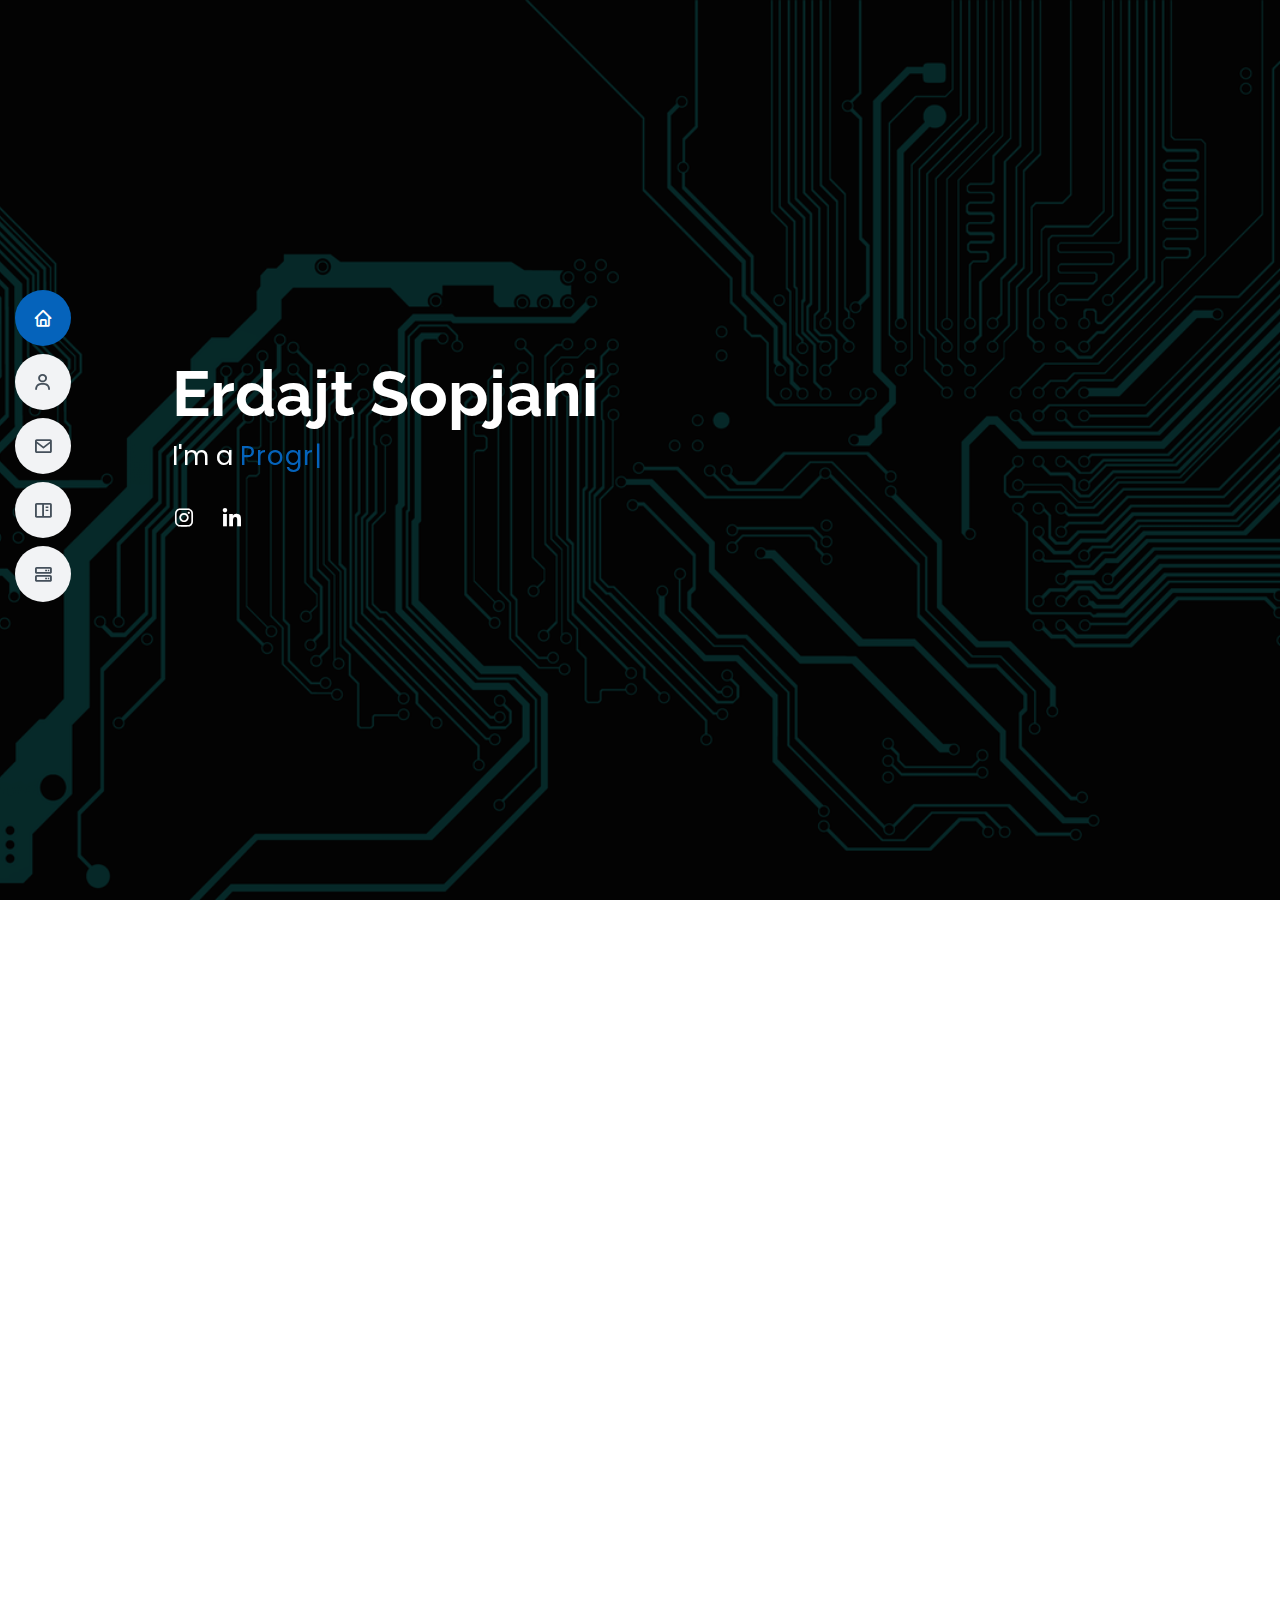
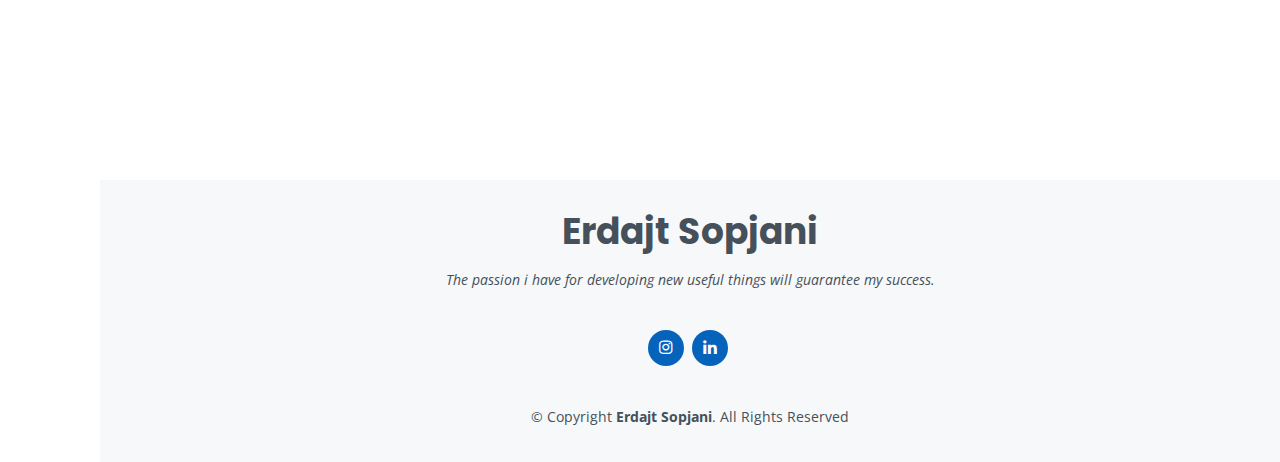
==== index.html @ 5b8a3d0e "Update index.html" ====
<!DOCTYPE html>
<html lang="en">

<head>
    <meta charset="utf-8">
    <meta content="width=device-width, initial-scale=1.0" name="viewport">

    <title>Erdajt's Resume/CV</title>
    <meta content="" name="description">
    <meta content="" name="keywords">


    <link href="assets/img/favicon.png" rel="icon">
    <link href="assets/img/favicon.png" rel="apple-touch-icon">


    <link href="https://fonts.googleapis.com/css?family=Open+Sans:300,300i,400,400i,600,600i,700,700i|Raleway:300,300i,400,400i,500,500i,600,600i,700,700i|Poppins:300,300i,400,400i,500,500i,600,600i,700,700i" rel="stylesheet">


    <link href="assets/vendor/aos/aos.css" rel="stylesheet">
    <link href="assets/vendor/bootstrap/css/bootstrap.min.css" rel="stylesheet">
    <link href="assets/vendor/bootstrap-icons/bootstrap-icons.css" rel="stylesheet">
    <link href="assets/vendor/boxicons/css/boxicons.min.css" rel="stylesheet">
    <link href="assets/vendor/glightbox/css/glightbox.min.css" rel="stylesheet">
    <link href="assets/vendor/swiper/swiper-bundle.min.css" rel="stylesheet">

    <link href="assets/css/style.css" rel="stylesheet">
    <!-- Start of Async Drift Code -->
    <script>
        "use strict";

        ! function() {
            var t = window.driftt = window.drift = window.driftt || [];
            if (!t.init) {
                if (t.invoked) return void(window.console && console.error && console.error("Drift snippet included twice."));
                t.invoked = !0, t.methods = ["identify", "config", "track", "reset", "debug", "show", "ping", "page", "hide", "off", "on"],
                    t.factory = function(e) {
                        return function() {
                            var n = Array.prototype.slice.call(arguments);
                            return n.unshift(e), t.push(n), t;
                        };
                    }, t.methods.forEach(function(e) {
                        t[e] = t.factory(e);
                    }), t.load = function(t) {
                        var e = 3e5,
                            n = Math.ceil(new Date() / e) * e,
                            o = document.createElement("script");
                        o.type = "text/javascript", o.async = !0, o.crossorigin = "anonymous", o.src = "https://js.driftt.com/include/" + n + "/" + t + ".js";
                        var i = document.getElementsByTagName("script")[0];
                        i.parentNode.insertBefore(o, i);
                    };
            }
        }();
        drift.SNIPPET_VERSION = '0.3.1';
        drift.load('uf5i4v932927');
    </script>
    <!-- End of Async Drift Code -->

</head>

<body>

    <i class="bi bi-list mobile-nav-toggle d-lg-none"></i>

    <header id="header" class="d-flex flex-column justify-content-center">

        <nav id="navbar" class="navbar nav-menu">
            <ul>
                <li><a href="#hero" class="nav-link scrollto active"><i class="bx bx-home"></i> <span>Home</span></a></li>
                <li><a href="#about" class="nav-link scrollto"><i class="bx bx-user"></i> <span>About</span></a></li>
                <li><a href="#awards" class="nav-link scrollto"><i class="bx bx-envelope"></i> <span>Awards</span></a></li>
                <li><a href="#portfolio" class="nav-link scrollto"><i class="bx bx-book-content"></i> <span>Portfolio</span></a></li>
                <li><a href="#services" class="nav-link scrollto"><i class="bx bx-server"></i> <span>Services</span></a></li>
            </ul>
        </nav>

    </header>


    <section id="hero" class="d-flex flex-column justify-content-center">
        <div class="container" data-aos="zoom-in" data-aos-delay="100">
            <h1>Erdajt Sopjani</h1>
            <p>I'm a <span class="typed" data-typed-items="Programmer, Developer, Freelancer, Software Engineer"></span></p>
            <div class="social-links">
                <a href="https://www.instagram.com/erdajttsopjani/" class="instagram"><i class="bx bxl-instagram"></i></a>
                <a href="#" class="linkedin"><i class="bx bxl-linkedin"></i></a>
            </div>
        </div>
    </section>

    <main id="main">


        <section id="about" class="about">
            <div class="container" data-aos="fade-up">

                <div class="section-title">
                    <h2>About</h2>
                    <p></p>
                </div>

                <div class="row">
                    <div class="col-lg-4">
                        <img src="assets/img/erdajt.jpg" class="img-fluid" alt="">
                    </div>
                    <div class="col-lg-8 pt-4 pt-lg-0 content">
                        <h3>Software Engineer &amp; Penetration Tester.</h3>
                        <p class="fst-italic">
                            As a 16-year-old software engineer, I am honored to be a part of the ever-evolving tech industry. I have a deep passion for coding, and I am constantly seeking new challenges to push my limits and improve my skills. I believe that my projects have the
                            potential to make a real difference in the world, and I am committed to continuing my growth as a developer.
                        </p>
                        <div class="row">
                            <div class="col-lg-6">
                                <ul>
                                    <li><i class="bi bi-chevron-right"></i> <strong>Birthday:</strong> <span>15 March 2007</span></li>
                                    <li><i class="bi bi-chevron-right"></i> <strong>Website:</strong> <span>erterminal.onrender.com</span></li>
                                    <li><i class="bi bi-chevron-right"></i> <strong>Phone:</strong> <span>+383 44 166 493</span></li>
                                    <li><i class="bi bi-chevron-right"></i> <strong>City:</strong> <span>Fushe Kosove, Kosovo</span></li>
                                </ul>
                            </div>
                            <div class="col-lg-6">
                                <ul>
                                    <li><i class="bi bi-chevron-right"></i> <strong>Age:</strong> <span>16</span></li>
                                    <li><i class="bi bi-chevron-right"></i> <strong>Degree:</strong> <span>Junior</span></li>
                                    <li><i class="bi bi-chevron-right"></i> <strong>Email:</strong> <span>erdajt.sopjani@bgt.school</span></li>
                                    <li><i class="bi bi-chevron-right"></i> <strong>Freelance:</strong> <span>Available</span></li>
                                </ul>
                            </div>
                        </div>
                        <p>
                            But let's be real, I'm also just a teenager who loves spending hours on my computer, tinkering with code, and dreaming up big ideas. I might not have all the answers, but I'm not afraid to take risks and learn from my mistakes. And while my age might
                            raise a few eyebrows, I believe that youth is an advantage in this field - I have the energy, the enthusiasm, and the drive to make a real impact.<br><br> So if you're looking for a young gun to
                            join your team, don't hesitate to give me a shout. I may be young, but I'm ready to take on the world, one line of code at a time.
                        </p>
                    </div>
                </div>

            </div>
        </section>


        <section id="facts" class="facts">
            <div class="container" data-aos="fade-up">

                <div class="section-title">
                    <h2>Facts</h2>
                    <p>Even tho I'm quite young i still had some pretty good experiences, here are some of them: </p>
                </div>

                <div class="row">

                    <div class="col-lg-3 col-md-6">
                        <div class="count-box">
                            <i class="bi bi-emoji-smile"></i>
                            <span data-purecounter-start="0" data-purecounter-end="22" data-purecounter-duration="1" class="purecounter"></span>
                            <p>Happy Clients</p>
                        </div>
                    </div>

                    <div class="col-lg-3 col-md-6 mt-5 mt-md-0">
                        <div class="count-box">
                            <i class="bi bi-journal-richtext"></i>
                            <span data-purecounter-start="0" data-purecounter-end="57" data-purecounter-duration="1" class="purecounter"></span>
                            <p>Projects</p>
                        </div>
                    </div>

                    <div class="col-lg-3 col-md-6 mt-5 mt-lg-0">
                        <div class="count-box">
                            <i class="bi bi-headset"></i>
                            <span data-purecounter-start="0" data-purecounter-end="3" data-purecounter-duration="1" class="purecounter"></span>
                            <p>Years Developing</p>
                        </div>
                    </div>

                    <div class="col-lg-3 col-md-6 mt-5 mt-lg-0">
                        <div class="count-box">
                            <i class="bi bi-award"></i>
                            <span data-purecounter-start="0" data-purecounter-end="3" data-purecounter-duration="1" class="purecounter"></span>
                            <p>Awards Won</p>
                        </div>
                    </div>

                </div>

            </div>
        </section>

        <main id="awards">


            <section id="about" class="about">
                <div class="container" data-aos="fade-up">

                    <div class="section-title">
                        <h2>Awards</h2>
                        <p></p>
                    </div>

                    <div class="row">
                        <div class="col-lg-4">
                            <img src="assets/img/ict.jpg" class="img-fluid" alt="">
                            <img src="assets/img/ictprize.jpg" class="img-fluid" alt="">
                        </div>
                        <div class="col-lg-8 pt-4 pt-lg-0 content">
                            <h3>Awards won by me</h3>
                            <div class="row">
                                <div class="col-lg-6">
                                    <ul>
                                        <li><i class="bi bi-chevron-right"></i> <strong>Award:</strong> <span>ICT Awards Rising Star 16-21 years old</span></li>
                                        <li><i class="bi bi-chevron-right"></i> <strong>Website:</strong> <span>https://ictawards.org</span></li>
                                        <li><i class="bi bi-chevron-right"></i> <strong>Place Won:</strong> <span>We got second place!</span></li>
                                    </ul>
                                </div>
                                <div class="col-lg-6">
                                    <ul>
                                        <li><i class="bi bi-chevron-right"></i> <strong>Date:</strong> <span>27.05.2023</span></li>
                                        <li><i class="bi bi-chevron-right"></i> <strong>Competition:</strong> <span>Students between 16-21 years old</span></li>
                                        <li><i class="bi bi-chevron-right"></i> <strong>Winnings:</strong> <span>Medal and Recognition</span></li>
                                        <li><i class="bi bi-chevron-right"></i> <strong>City:</strong> <span>Tirana, Albania</span></li>
                                    </ul>
                                </div>
                            </div><br><br>
                            <p>
                                <img style="height: 300px; width: 600px;" class="img-fluid" src="assets/img/ictskena.jpg" alt=""><br>I am thrilled to have won second place in the prestigious ICT Albanian Awards for my AI project.<br><br> It is an incredible
                                honor to be recognized among such talented contestants, especially considering that I am the youngest participant.<br> The ICT Albanian Awards are widely renowned in the industry, and this achievement signifies the recognition
                                of my dedication and innovation in the field of artificial intelligence. <br><br>I am grateful for this incredible opportunity and excited to continue pushing boundaries and making a positive impact in the world of technology.<br><br><br>
                            </p><br><br>
                        </div>
                    </div>

                </div>
            </section>

            <main id="awards">


                <section id="about" class="about">
                    <div class="container" data-aos="fade-up">

                        <div class="row">
                            <div class="col-lg-4">
                                <img src="assets/img/awards.jpeg" class="img-fluid" alt="">
                                <img src="assets/img/awards2.jpg" class="img-fluid" alt="">
                            </div>
                            <div class="col-lg-8 pt-4 pt-lg-0 content">
                                <div class="row">
                                    <div class="col-lg-6">
                                        <ul>
                                            <li><i class="bi bi-chevron-right"></i> <strong>Award:</strong> <span>Java e Shkences</span></li>
                                            <li><i class="bi bi-chevron-right"></i> <strong>Website:</strong> <span>http://www.donbosko-kosova.com/</span></li>
                                            <li><i class="bi bi-chevron-right"></i> <strong>Place Won:</strong> <span>We won first place!</span></li>
                                            <li><i class="bi bi-chevron-right"></i> <strong>Article:</strong> <span>This is an article that got written about us and the competition we won: <a href="https://kidsofkosova.net/erdajt-sopjani-me-dy-shoket-e-tij-lum-vokshi-dhe-idriz-mirena-fituan-cmimin-e-pare-ne-garen-java-e-shkences/">kidsofkosova.net/erdajtsopjani</a></span></li>
                                        </ul>
                                    </div>
                                    <div class="col-lg-6">
                                        <ul>
                                            <li><i class="bi bi-chevron-right"></i> <strong>Date:</strong> <span>28.03.2023</span></li>
                                            <li><i class="bi bi-chevron-right"></i> <strong>Competition:</strong> <span>Students between 15-18 years old</span></li>
                                            <li><i class="bi bi-chevron-right"></i> <strong>Winnings:</strong> <span>400$ and a 3 year scholarship for software engineering</span></li>
                                            <li><i class="bi bi-chevron-right"></i> <strong>City:</strong> <span>Fushe Kosove, Kosovo</span></li>
                                        </ul>
                                    </div>
                                </div><br><br>
                                <p>
                                    This award is won by me and two of my friends.<br><br>We got first place on a competition based around Technology and AI.<br><br>It was a challenge and it was really hard if im completely honest. Because we were competing
                                    with a big age gap.<br>But in the end our idea was the best and our implementation was the closest to perfect.<br>What really helped was the skills and confidence of me and my group.<br><br>We were sure and confident
                                    we were going to win.<br>The passion we have for computers and developing new thing will take us far in life.<br>Today we continue to chase our dreams and we continue to compete in every competition we can <br> and
                                    the motivation this competition gave us is limitless.<br><br><br>This is the project that got us the win:
                                </p><br><br>
                                <a href="bgtproject.html" class="portfolio-details-lightbox" data-glightbox="type: external" title="Portfolio Details">
                                    <div class="col-lg-4 col-md-6 portfolio-item filter-card">
                                        <div class="portfolio-wrap">
                                            <img src="assets/img/detection.jpg" class="img-fluid" alt="">
                                            <div class="portfolio-info">
                                                <h4>BGT Project</h4>
                                                <p>App</p>
                                            </div>
                                        </div>
                                    </div>
                                </a>
                            </div>
                        </div>

                    </div>
                </section>

                <section id="skills" class="skills section-bg">
                    <div class="container" data-aos="fade-up">

                        <div class="section-title">
                            <h2>Skills</h2>
                            <p>These are some of the top skills i have acquired over the years of Software Engineering.</p>
                        </div>

                        <div class="row skills-content">

                            <div class="col-lg-6">

                                <div class="progress">
                                    <span class="skill">Python <i class="val">90%</i></span>
                                    <div class="progress-bar-wrap">
                                        <div class="progress-bar" role="progressbar" aria-valuenow="90" aria-valuemin="0" aria-valuemax="100"></div>
                                    </div>
                                </div>

                                <div class="progress">
                                    <span class="skill">Java <i class="val">20%</i></span>
                                    <div class="progress-bar-wrap">
                                        <div class="progress-bar" role="progressbar" aria-valuenow="20" aria-valuemin="0" aria-valuemax="100"></div>
                                    </div>
                                </div>

                                <div class="progress">
                                    <span class="skill">Adobe Premiere Pro <i class="val">75%</i></span>
                                    <div class="progress-bar-wrap">
                                        <div class="progress-bar" role="progressbar" aria-valuenow="85" aria-valuemin="0" aria-valuemax="100"></div>
                                    </div>
                                </div>

                            </div>

                            <div class="col-lg-6">

                                <div class="progress">
                                    <span class="skill">Git <i class="val">40%</i></span>
                                    <div class="progress-bar-wrap">
                                        <div class="progress-bar" role="progressbar" aria-valuenow="40" aria-valuemin="0" aria-valuemax="100"></div>
                                    </div>
                                </div>

                                <div class="progress">
                                    <span class="skill">C# <i class="val">55%</i></span>
                                    <div class="progress-bar-wrap">
                                        <div class="progress-bar" role="progressbar" aria-valuenow="60" aria-valuemin="0" aria-valuemax="100"></div>
                                    </div>
                                </div>

                                <div class="progress">
                                    <span class="skill">Photoshop <i class="val">55%</i></span>
                                    <div class="progress-bar-wrap">
                                        <div class="progress-bar" role="progressbar" aria-valuenow="55" aria-valuemin="0" aria-valuemax="100"></div>
                                    </div>
                                </div>


                                <div class="progress">
                                    <span class="skill">Linux<i class="val">94%</i></span>
                                    <div class="progress-bar-wrap">
                                        <div class="progress-bar" role="progressbar" aria-valuenow="95" aria-valuemin="0" aria-valuemax="100"></div>
                                    </div>
                                </div>

                            </div>

                        </div>

                    </div>
                </section>


                <section id="portfolio" class="portfolio section-bg">
                    <div class="container" data-aos="fade-up">

                        <div class="section-title">
                            <h2>Portfolio</h2>
                            <p>Here are a couple of open-source projects i made as a Junior Developer. <br>You can try out and view the code of all these projects. <br> Keep in mind these are only the most recent ones and i have a lot of other projects (even
                                ones i keep private and work on every day).</p>
                        </div>

                        <div class="row">
                            <div class="col-lg-12 d-flex justify-content-center" data-aos="fade-up" data-aos-delay="100">
                                <ul id="portfolio-flters">
                                    <li data-filter="*" class="filter-active">All</li>
                                    <li data-filter=".filter-app">App</li>
                                    <li data-filter=".filter-card">Card</li>
                                    <li data-filter=".filter-web">Web</li>
                                </ul>
                            </div>
                        </div>

                        <div class="row portfolio-container" data-aos="fade-up" data-aos-delay="200">


                            <a href="erchat.html" class="portfolio-details-lightbox" data-glightbox="type: external" title="Portfolio Details">
                                <div class="col-lg-4 col-md-6 portfolio-item filter-app">
                                    <div class="portfolio-wrap">
                                        <img src="assets/img/erchat1.PNG" class="img-fluid" alt="">
                                        <div class="portfolio-info">
                                            <h4>ErChat</h4>
                                            <p>App</p>
                                        </div>
                                    </div>
                                </div>
                            </a>

                            <a href="erterm.html" class="portfolio-details-lightbox" data-glightbox="type: external" title="Portfolio Details">
                                <div class="col-lg-4 col-md-6 portfolio-item filter-web">
                                    <div class="portfolio-wrap">
                                        <img src="assets/img/erterm.png" class="img-fluid" alt="">
                                        <div class="portfolio-info">
                                            <h4>ErTerminal</h4>
                                            <p>Web App</p>
                                        </div>
                                    </div>
                                </div>
                            </a>

                            <a href="bgtproject.html" class="portfolio-details-lightbox" data-glightbox="type: external" title="Portfolio Details">
                                <div class="col-lg-4 col-md-6 portfolio-item filter-card">
                                    <div class="portfolio-wrap">
                                        <img src="assets/img/detection.jpg" class="img-fluid" alt="">
                                        <div class="portfolio-info">
                                            <h4>BGT Project</h4>
                                            <p>App</p>
                                        </div>
                                    </div>
                                </div>
                            </a>

                            <a href="handdetection.html" class="portfolio-details-lightbox" data-glightbox="type: external" title="Portfolio Details">
                                <div class="col-lg-4 col-md-6 portfolio-item filter-app">
                                    <div class="portfolio-wrap">
                                        <img src="assets/img/handdetection.png" class="img-fluid" alt="">
                                        <div class="portfolio-info">
                                            <h4>Hand Detection</h4>
                                            <p>App</p>
                                        </div>
                                    </div>
                                </div>
                            </a>

                            <a href="cardetection.html" class="portfolio-details-lightbox" data-glightbox="type: external" title="Portfolio Details">
                                <div class="col-lg-4 col-md-6 portfolio-item filter-app">
                                    <div class="portfolio-wrap">
                                        <img src="assets/img/cardetection.png" class="img-fluid" alt="">
                                        <div class="portfolio-info">
                                            <h4>Car Detection</h4>
                                            <p>App</p>
                                        </div>
                                    </div>
                                </div>
                            </a>

                            <a href="spaceshooter.html" class="portfolio-details-lightbox" data-glightbox="type: external" title="Portfolio Details">
                                <div class="col-lg-4 col-md-6 portfolio-item filter-app">
                                    <div class="portfolio-wrap">
                                        <img src="assets/img/spaceshooter1.png" class="img-fluid" alt="">
                                        <div class="portfolio-info">
                                            <h4>SpaceShooter</h4>
                                            <p>Game</p>
                                        </div>
                                    </div>
                                </div>
                            </a>

                            <a href="shootthem.html" class="portfolio-details-lightbox" data-glightbox="type: external" title="Portfolio Details">
                                <div class="col-lg-4 col-md-6 portfolio-item filter-app">
                                    <div class="portfolio-wrap">
                                        <img src="assets/img/shootthem.png" class="img-fluid" alt="">
                                        <div class="portfolio-info">
                                            <h4>ShootThem</h4>
                                            <p>Game</p>
                                        </div>
                                    </div>
                                </div>
                            </a>

                        </div>
                    </div>
                </section>

                <section id="portfolio" class="portfolio section-bg">
                    <div class="container" data-aos="fade-up">

                        <div class="section-title">
                            <h2>Certificates/Appreciation</h2>
                            <p>Here are a couple of Certificates/Appreciation I've gotten as a Junior Developer over the years. Keep in mind that there are only some of many I've gotten and I'll update the list with more as soon as i can.</p>
                        </div>

                        <div class="row portfolio-container" data-aos="fade-up" data-aos-delay="200">


                            <div style="max-width: 300px;" class="col-lg-4 col-md-6 portfolio-item filter-card">
                                <div class="portfolio-wrap">
                                    <img src="assets/img/shkdgj2.jpeg" class="img-fluid" alt="">
                                    <div class="portfolio-info">
                                        <h4>Shkolla Digjitale</h4>
                                        <p>Developer</p>
                                    </div>
                                </div>
                            </div>


                            <div style="max-width: 300px;" class="col-lg-4 col-md-6 portfolio-item filter-card">
                                <div class="portfolio-wrap">
                                    <img src="assets/img/shk.dgj3.jpg" class="img-fluid" alt="">
                                    <div class="portfolio-info">
                                        <h4>Shkolla Digjitale</h4>
                                        <p>Developer</p>
                                    </div>
                                </div>
                            </div>

                            <div style="max-width: 300px;" class="col-lg-4 col-md-6 portfolio-item filter-card">
                                <div class="portfolio-wrap">
                                    <img src="assets/img/shkdgj3.jpeg" class="img-fluid" alt="">
                                    <div class="portfolio-info">
                                        <h4>Shkolla Digjitale</h4>
                                        <p>Developer</p>
                                    </div>
                                </div>
                            </div>

                            <div style="max-width: 300px;" class="col-lg-4 col-md-6 portfolio-item filter-card">
                                <div class="portfolio-wrap">
                                    <img src="assets/img/qrtfk.jpeg" class="img-fluid" alt="">
                                    <div class="portfolio-info">
                                        <h4>Shkolla Digjitale</h4>
                                        <p>Certificate</p>
                                    </div>
                                </div>
                            </div>

                            <div style="max-width: 300px;" class="col-lg-4 col-md-6 portfolio-item filter-card">
                                <div class="portfolio-wrap">
                                    <img src="assets/img/code1.jpeg" class="img-fluid" alt="">
                                    <div class="portfolio-info">
                                        <h4>Shkolla Digjitale</h4>
                                        <p>Developer</p>
                                    </div>
                                </div>
                            </div>

                            <div style="max-width: 300px;" class="col-lg-4 col-md-6 portfolio-item filter-card">
                                <div class="portfolio-wrap">
                                    <img src="assets/img/shk.dgj1.jpg" class="img-fluid" alt="">
                                    <div class="portfolio-info">
                                        <h4>Shkolla Digjitale</h4>
                                        <p>Developer</p>
                                    </div>
                                </div>
                            </div>

                            <div style="max-width: 300px;" class="col-lg-4 col-md-6 portfolio-item filter-card">
                                <div class="portfolio-wrap">
                                    <img src="assets/img/shk.gj2.jpg" class="img-fluid" alt="">
                                    <div class="portfolio-info">
                                        <h4>Shkolla Digjitale</h4>
                                        <p>Developer</p>
                                    </div>
                                </div>
                            </div>


                            <div style="max-width: 300px;" class="col-lg-4 col-md-6 portfolio-item filter-app">
                                <div class="portfolio-wrap">
                                    <img src="assets/img/cambridge4.jpg" class="img-fluid" alt="">
                                    <div class="portfolio-info">
                                        <h4>Cambridge School</h4>
                                        <p>English</p>
                                    </div>
                                </div>
                            </div>

                            <div style="max-width: 300px;" class="col-lg-4 col-md-6 portfolio-item filter-app">
                                <div class="portfolio-wrap">
                                    <img src="assets/img/cambridge1.jpeg" class="img-fluid" alt="">
                                    <div class="portfolio-info">
                                        <h4>Cambridge School</h4>
                                        <p>English</p>
                                    </div>
                                </div>
                            </div>

                            <div style="max-width: 300px;" class="col-lg-4 col-md-6 portfolio-item filter-app">
                                <div class="portfolio-wrap">
                                    <img src="assets/img/cambridge2.jpeg" class="img-fluid" alt="">
                                    <div class="portfolio-info">
                                        <h4>Cambridge School</h4>
                                        <p>English</p>
                                    </div>
                                </div>
                            </div>

                            <div style="max-width: 300px;" class="col-lg-4 col-md-6 portfolio-item filter-web">
                                <div class="portfolio-wrap">
                                    <img src="assets/img/win_shfmud.jpg" class="img-fluid" alt="">
                                    <div class="portfolio-info">
                                        <h4>Won 1st Place</h4>
                                        <p>Award</p>
                                    </div>
                                </div>
                            </div>

                        </div>
                    </div>
                </section>

                <section id="services" class="services">
                    <div class="container" data-aos="fade-up">

                        <div class="section-title">
                            <h2>Services</h2>
                            <p>These are all the services i can offer you as a Junior Developer.</p>
                        </div>

                        <div class="row">

                            <div class="col-lg-4 col-md-6 d-flex align-items-stretch" data-aos="zoom-in" data-aos-delay="100">
                                <div class="icon-box iconbox-blue">
                                    <div class="icon">
                                        <svg width="100" height="100" viewBox="0 0 600 600" xmlns="http://www.w3.org/2000/svg">
                  <path stroke="none" stroke-width="0" fill="#f5f5f5" d="M300,521.0016835830174C376.1290562159157,517.8887921683347,466.0731472004068,529.7835943286574,510.70327084640275,468.03025145048787C554.3714126377745,407.6079735673963,508.03601936045806,328.9844924480964,491.2728898941984,256.3432110539036C474.5976632858925,184.082847569629,479.9380746630129,96.60480741107993,416.23090153303,58.64404602377083C348.86323505073057,18.502131276798302,261.93793281208167,40.57373210992963,193.5410806939664,78.93577620505333C130.42746243093433,114.334589627462,98.30271207620316,179.96522072025542,76.75703585869454,249.04625023123273C51.97151888228291,328.5150500222984,13.704378332031375,421.85034740162234,66.52175969318436,486.19268352777647C119.04800174914682,550.1803526380478,217.28368757567262,524.383925680826,300,521.0016835830174"></path>
                </svg>
                                        <i class="bx bxl-dribbble"></i>
                                    </div>
                                    <h4><a href="">Game Developer</a></h4>
                                    <p>I can offer game development as a service for you.That means i can create games based on ur request and demand.</p>
                                </div>
                            </div>

                            <div class="col-lg-4 col-md-6 d-flex align-items-stretch mt-4 mt-md-0" data-aos="zoom-in" data-aos-delay="200">
                                <div class="icon-box iconbox-orange ">
                                    <div class="icon">
                                        <svg width="100" height="100" viewBox="0 0 600 600" xmlns="http://www.w3.org/2000/svg">
                  <path stroke="none" stroke-width="0" fill="#f5f5f5" d="M300,582.0697525312426C382.5290701553225,586.8405444964366,449.9789794690241,525.3245884688669,502.5850820975895,461.55621195738473C556.606425686781,396.0723002908107,615.8543463187945,314.28637112970534,586.6730223649479,234.56875336149918C558.9533121215079,158.8439757836574,454.9685369536778,164.00468322053177,381.49747125262974,130.76875717737553C312.15926192815925,99.40240125094834,248.97055460311594,18.661163978235184,179.8680185752513,50.54337015887873C110.5421016452524,82.52863877960104,119.82277516462835,180.83849132639028,109.12597500060166,256.43424936330496C100.08760227029461,320.3096726198365,92.17705696193138,384.0621239912766,124.79988738764834,439.7174275375508C164.83382741302287,508.01625554203684,220.96474134820875,577.5009287672846,300,582.0697525312426"></path>
                </svg>
                                        <i class="bx bx-file"></i>
                                    </div>
                                    <h4><a href="">IT support</a></h4>
                                    <p>Since i have really good knowledge of computers and how they work, I think i would be a really good IT support. I am confident I can fix any problem anyone comes up with. Since I am really familiar with linux i can
                                        also help and support any operating system.</p>
                                </div>
                            </div>

                            <div class="col-lg-4 col-md-6 d-flex align-items-stretch mt-4 mt-lg-0" data-aos="zoom-in" data-aos-delay="300">
                                <div class="icon-box iconbox-pink">
                                    <div class="icon">
                                        <svg width="100" height="100" viewBox="0 0 600 600" xmlns="http://www.w3.org/2000/svg">
                  <path stroke="none" stroke-width="0" fill="#f5f5f5" d="M300,541.5067337569781C382.14930387511276,545.0595476570109,479.8736841581634,548.3450877840088,526.4010558755058,480.5488172755941C571.5218469581645,414.80211281144784,517.5187510058486,332.0715597781072,496.52539010469104,255.14436215662573C477.37192572678356,184.95920475031193,473.57363656557914,105.61284051026155,413.0603344069578,65.22779650032875C343.27470386102294,18.654635553484475,251.2091493199835,5.337323636656869,175.0934190732945,40.62881213300186C97.87086631185822,76.43348514350839,51.98124368387456,156.15599469081315,36.44837278890362,239.84606092416172C21.716077023791087,319.22268207091537,43.775223500013084,401.1760424656574,96.891909868211,461.97329694683043C147.22146801428983,519.5804099606455,223.5754009179313,538.201503339737,300,541.5067337569781"></path>
                </svg>
                                        <i class="bx bx-tachometer"></i>
                                    </div>
                                    <h4><a href="">App Developer</a></h4>
                                    <p>I can make high quality apps based on your request and demand.</p>
                                </div>
                            </div>

                            <div class="col-lg-4 col-md-6 d-flex align-items-stretch mt-4" data-aos="zoom-in" data-aos-delay="100">
                                <div class="icon-box iconbox-yellow">
                                    <div class="icon">
                                        <svg width="100" height="100" viewBox="0 0 600 600" xmlns="http://www.w3.org/2000/svg">
                  <path stroke="none" stroke-width="0" fill="#f5f5f5" d="M300,503.46388370962813C374.79870501325706,506.71871716319447,464.8034551963731,527.1746412648533,510.4981551193396,467.86667711651364C555.9287308511215,408.9015244558933,512.6030010748507,327.5744911775523,490.211057578863,256.5855673507754C471.097692560561,195.9906835881958,447.69079081568157,138.11976852964426,395.19560036434837,102.3242989838813C329.3053358748298,57.3949838291264,248.02791733380457,8.279543830951368,175.87071277845988,42.242879143198664C103.41431057327972,76.34704239035025,93.79494320519305,170.9812938413882,81.28167332365135,250.07896920659033C70.17666984294237,320.27484674793965,64.84698225790005,396.69656628748305,111.28512138212992,450.4950937839243C156.20124167950087,502.5303643271138,231.32542653798444,500.4755392045468,300,503.46388370962813"></path>
                </svg>
                                        <i class="bx bx-layer"></i>
                                    </div>
                                    <h4><a href="">App Manager</a></h4>
                                    <p>I can manage and maintain your apps on a high level. This includes updating and bug fixing</p>
                                </div>
                            </div>

                            <div class="col-lg-4 col-md-6 d-flex align-items-stretch mt-4" data-aos="zoom-in" data-aos-delay="200">
                                <div class="icon-box iconbox-red">
                                    <div class="icon">
                                        <svg width="100" height="100" viewBox="0 0 600 600" xmlns="http://www.w3.org/2000/svg">
                  <path stroke="none" stroke-width="0" fill="#f5f5f5" d="M300,532.3542879108572C369.38199826031484,532.3153073249985,429.10787420159085,491.63046689027357,474.5244479745417,439.17860296908856C522.8885846962883,383.3225815378663,569.1668002868075,314.3205725914397,550.7432151929288,242.7694973846089C532.6665558377875,172.5657663291529,456.2379748765914,142.6223662098291,390.3689995646985,112.34683881706744C326.66090330228417,83.06452184765237,258.84405631176094,53.51806209861945,193.32584062364296,78.48882559362697C121.61183558270385,105.82097193414197,62.805066853699245,167.19869350419734,48.57481801355237,242.6138429142374C34.843463184063346,315.3850353017275,76.69343916112496,383.4422959591041,125.22947124332185,439.3748458443577C170.7312796277747,491.8107796887764,230.57421082200815,532.3932930995766,300,532.3542879108572"></path>
                </svg>
                                        <i class="bx bx-slideshow"></i>
                                    </div>
                                    <h4><a href="">Video Editor</a></h4>
                                    <p>I have a lot of experience in the field and can edit high level videos for you.</p>
                                </div>
                            </div>

                            <div class="col-lg-4 col-md-6 d-flex align-items-stretch mt-4" data-aos="zoom-in" data-aos-delay="300">
                                <div class="icon-box iconbox-teal">
                                    <div class="icon">
                                        <svg width="100" height="100" viewBox="0 0 600 600" xmlns="http://www.w3.org/2000/svg">
                  <path stroke="none" stroke-width="0" fill="#f5f5f5" d="M300,566.797414625762C385.7384707136149,576.1784315230908,478.7894351017131,552.8928747891023,531.9192734346935,484.94944893311C584.6109503024035,417.5663521118492,582.489472248146,322.67544863468447,553.9536738515405,242.03673114598146C529.1557734026468,171.96086150256528,465.24506316201064,127.66468636344209,395.9583748389544,100.7403814666027C334.2173773831606,76.7482773500951,269.4350130405921,84.62216499799875,207.1952322260088,107.2889140133804C132.92018162631612,134.33871894543012,41.79353780512637,160.00259165414826,22.644507872594943,236.69541883565114C3.319112789854554,314.0945973066697,72.72355303640163,379.243833228382,124.04198916343866,440.3218312028393C172.9286146004772,498.5055451809895,224.45579914871206,558.5317968840102,300,566.797414625762"></path>
                </svg>
                                        <i class="bx bx-arch"></i>
                                    </div>
                                    <h4><a href="">Designer</a></h4>
                                    <p>I can make any design idea you want me to on a high level.</p>
                                </div>
                            </div>

                        </div>

                    </div>
                </section>




                <section id="contact" class="contact">
                    <div class="container" data-aos="fade-up">

                        <div class="section-title">
                            <h2>Contact</h2>
                        </div>

                        <div class="row mt-1">

                            <div class="col-lg-4">
                                <div class="info">
                                    <div class="address">
                                        <i class="bi bi-geo-alt"></i>
                                        <h4>Location:</h4>
                                        <p>
                                            Dardania (Street) Fushë Kosovë, <br> Cords: 42.64114242203981, 21.101548208530232
                                        </p>
                                    </div>

                                    <div class="email">
                                        <i class="bi bi-envelope"></i>
                                        <h4>Email:</h4>
                                        <p>erdajt.sopjani@bgt.school</p>
                                    </div>

                                    <div class="phone">
                                        <i class="bi bi-phone"></i>
                                        <h4>Call:</h4>
                                        <p>+383 44 166 493</p>
                                    </div>

                                </div>

                            </div>

                            <div class="col-lg-8 mt-5 mt-lg-0">

                                <form action="https://formsubmit.co/erdajtsopjani5@gmail.com" method="post" role="form">
                                    <div class="row">
                                        <div class="col-md-6 form-group">
                                            <input type="text" name="name" class="form-control" id="name" placeholder="Your Name" required>
                                        </div>
                                        <div class="col-md-6 form-group mt-3 mt-md-0">
                                            <input type="email" class="form-control" name="email" id="email" placeholder="Your Email" required>
                                        </div>
                                    </div>
                                    <div class="form-group mt-3">
                                        <input type="text" class="form-control" name="subject" id="subject" placeholder="Subject" required>
                                    </div>
                                    <div class="form-group mt-3">
                                        <textarea class="form-control" name="message" rows="5" placeholder="Message" required></textarea>
                                    </div>
                                    <!--<div class="my-3">
                                <div class="loading">Loading</div>
                                <div class="error-message"></div>
                                <div class="sent-message">Your message has been sent. Thank you!</div>
                            </div>-->
                                    <div class="text-center"><button style="background-color: #082a90; border: none; color: white; padding: 15px 32px; text-align: center; text-decoration: none; display: inline-block;  font-size: 16px;" type="submit">Send Message</button></div>
                                </form>

                            </div>

                        </div>

                    </div>
                </section>

            </main>

            <footer id="footer">
                <div class="container">
                    <h3>Erdajt Sopjani</h3>
                    <p>The passion i have for developing new useful things will guarantee my success.</p>
                    <div class="social-links">
                        <a href="#" class="instagram"><i class="bx bxl-instagram"></i></a>
                        <a href="#" class="linkedin"><i class="bx bxl-linkedin"></i></a>
                    </div>
                    <div class="copyright">
                        &copy; Copyright <strong><span>Erdajt Sopjani</span></strong>. All Rights Reserved
                    </div>

                </div>
            </footer>

            <div id="preloader"></div>
            <a href="#" class="back-to-top d-flex align-items-center justify-content-center"><i class="bi bi-arrow-up-short"></i></a>

            <!-- Vendor JS Files -->
            <script src="assets/vendor/purecounter/purecounter_vanilla.js"></script>
            <script src="assets/vendor/aos/aos.js"></script>
            <script src="assets/vendor/bootstrap/js/bootstrap.bundle.min.js"></script>
            <script src="assets/vendor/glightbox/js/glightbox.min.js"></script>
            <script src="assets/vendor/isotope-layout/isotope.pkgd.min.js"></script>
            <script src="assets/vendor/swiper/swiper-bundle.min.js"></script>
            <script src="assets/vendor/typed.js/typed.min.js"></script>
            <script src="assets/vendor/waypoints/noframework.waypoints.js"></script>
            <script src="assets/vendor/php-email-form/validate.js"></script>

            <!-- Template Main JS File -->
            <script src="assets/js/main.js"></script>

</body>

</html>
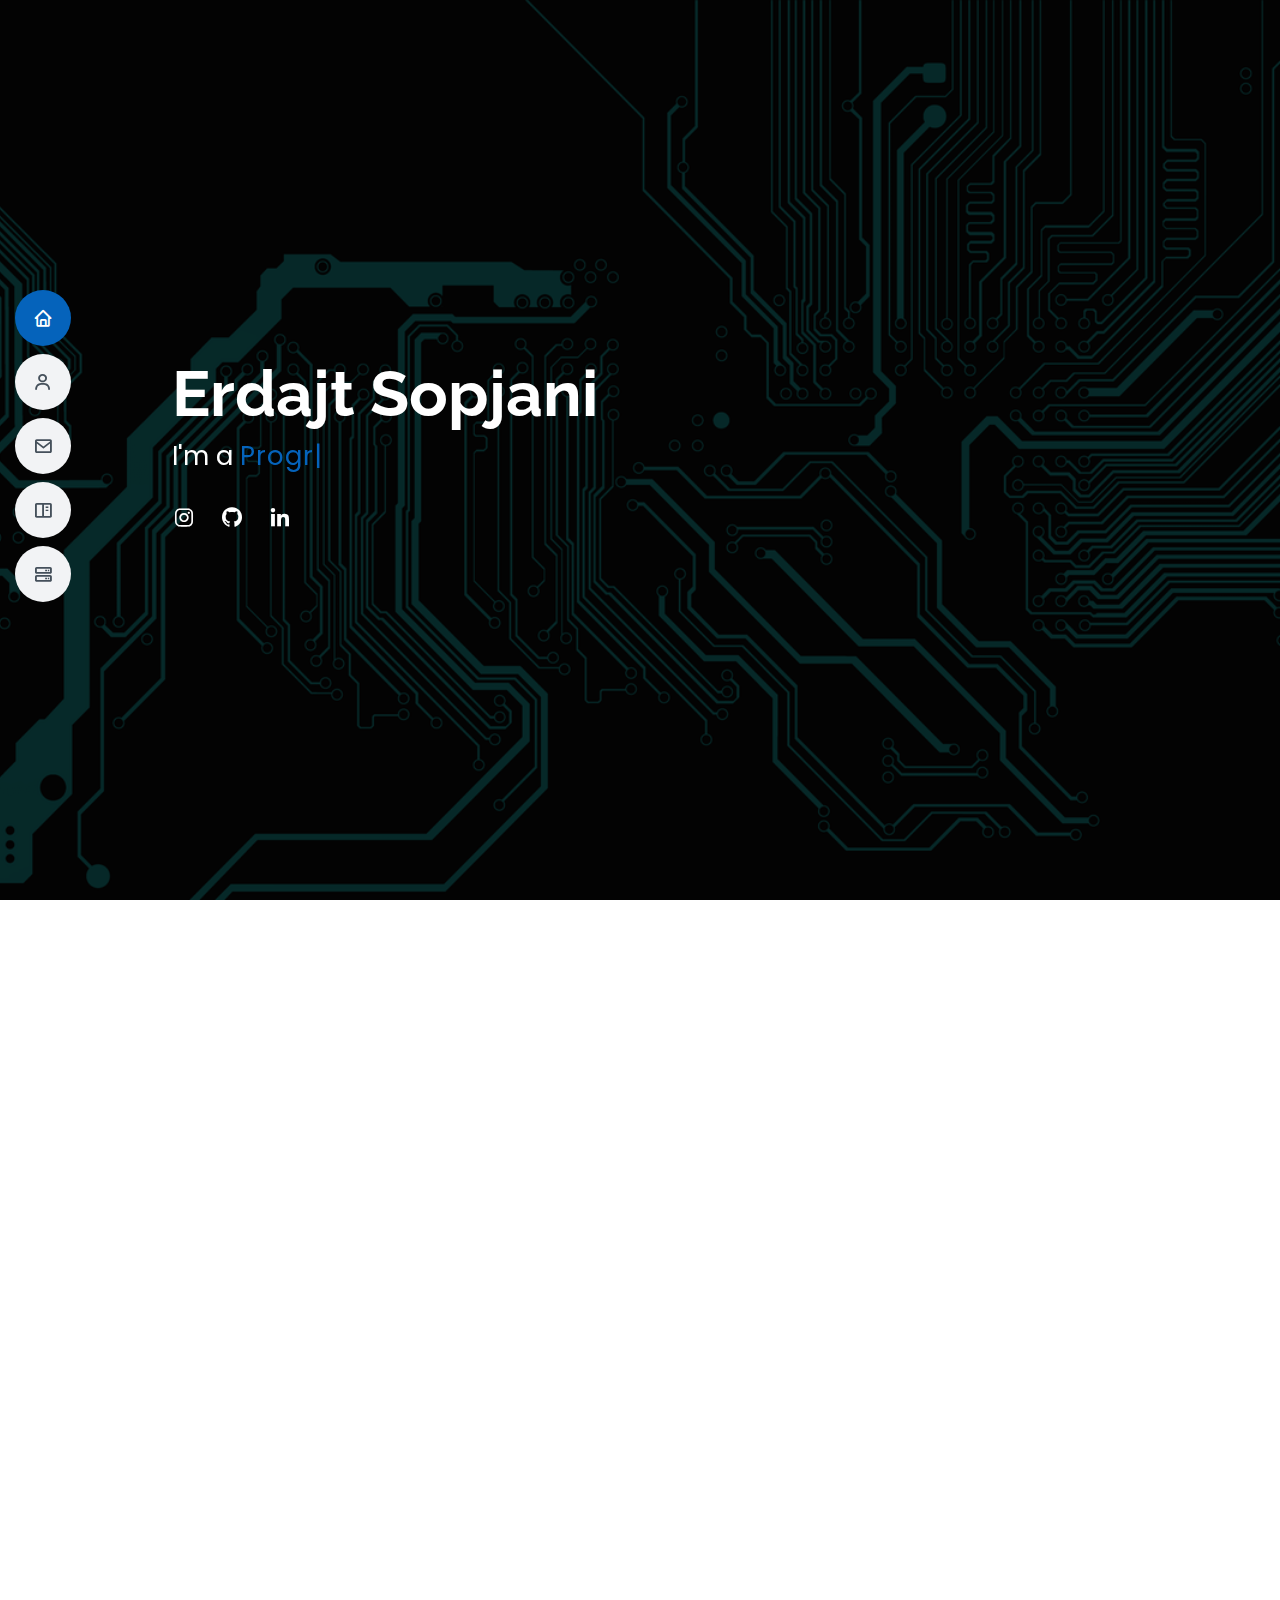
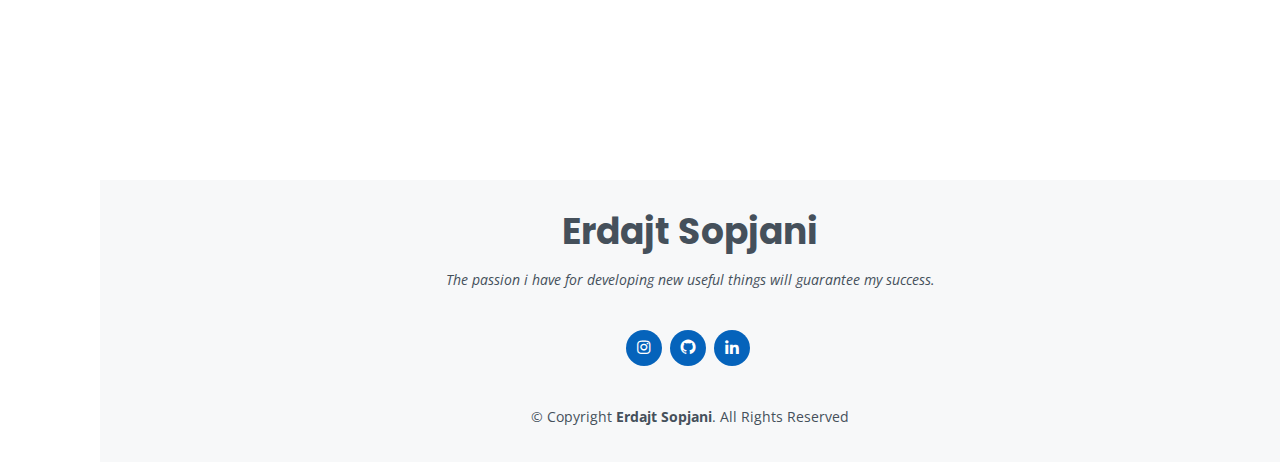
==== commit 06d2c533: "Update index.html" ====
--- a/index.html
+++ b/index.html
@@ -83,7 +83,8 @@
             <p>I'm a <span class="typed" data-typed-items="Programmer, Developer, Freelancer, Software Engineer"></span></p>
             <div class="social-links">
                 <a href="https://www.instagram.com/erdajttsopjani/" class="instagram"><i class="bx bxl-instagram"></i></a>
-                <a href="#" class="linkedin"><i class="bx bxl-linkedin"></i></a>
+                <a href="https://github.com/ErdajtSopjani" class="instagram"><i class="bx bxl-github"></i></a>
+                <a href="https://www.linkedin.com/in/erdajt-sopjani-8138ba280/" class="linkedin"><i class="bx bxl-linkedin"></i></a>
             </div>
         </div>
     </section>
@@ -330,9 +331,9 @@
                                 </div>
 
                                 <div class="progress">
-                                    <span class="skill">C# <i class="val">55%</i></span>
+                                    <span class="skill">C# <i class="val">25%</i></span>
                                     <div class="progress-bar-wrap">
-                                        <div class="progress-bar" role="progressbar" aria-valuenow="60" aria-valuemin="0" aria-valuemax="100"></div>
+                                        <div class="progress-bar" role="progressbar" aria-valuenow="20" aria-valuemin="0" aria-valuemax="100"></div>
                                     </div>
                                 </div>
 
@@ -769,7 +770,8 @@
                     <p>The passion i have for developing new useful things will guarantee my success.</p>
                     <div class="social-links">
                         <a href="#" class="instagram"><i class="bx bxl-instagram"></i></a>
-                        <a href="#" class="linkedin"><i class="bx bxl-linkedin"></i></a>
+                        <a href="https://github.com/ErdajtSopjani" class="instagram"><i class="bx bxl-github"></i></a>
+                        <a href="https://www.linkedin.com/in/erdajt-sopjani-8138ba280/" class="linkedin"><i class="bx bxl-linkedin"></i></a>
                     </div>
                     <div class="copyright">
                         &copy; Copyright <strong><span>Erdajt Sopjani</span></strong>. All Rights Reserved
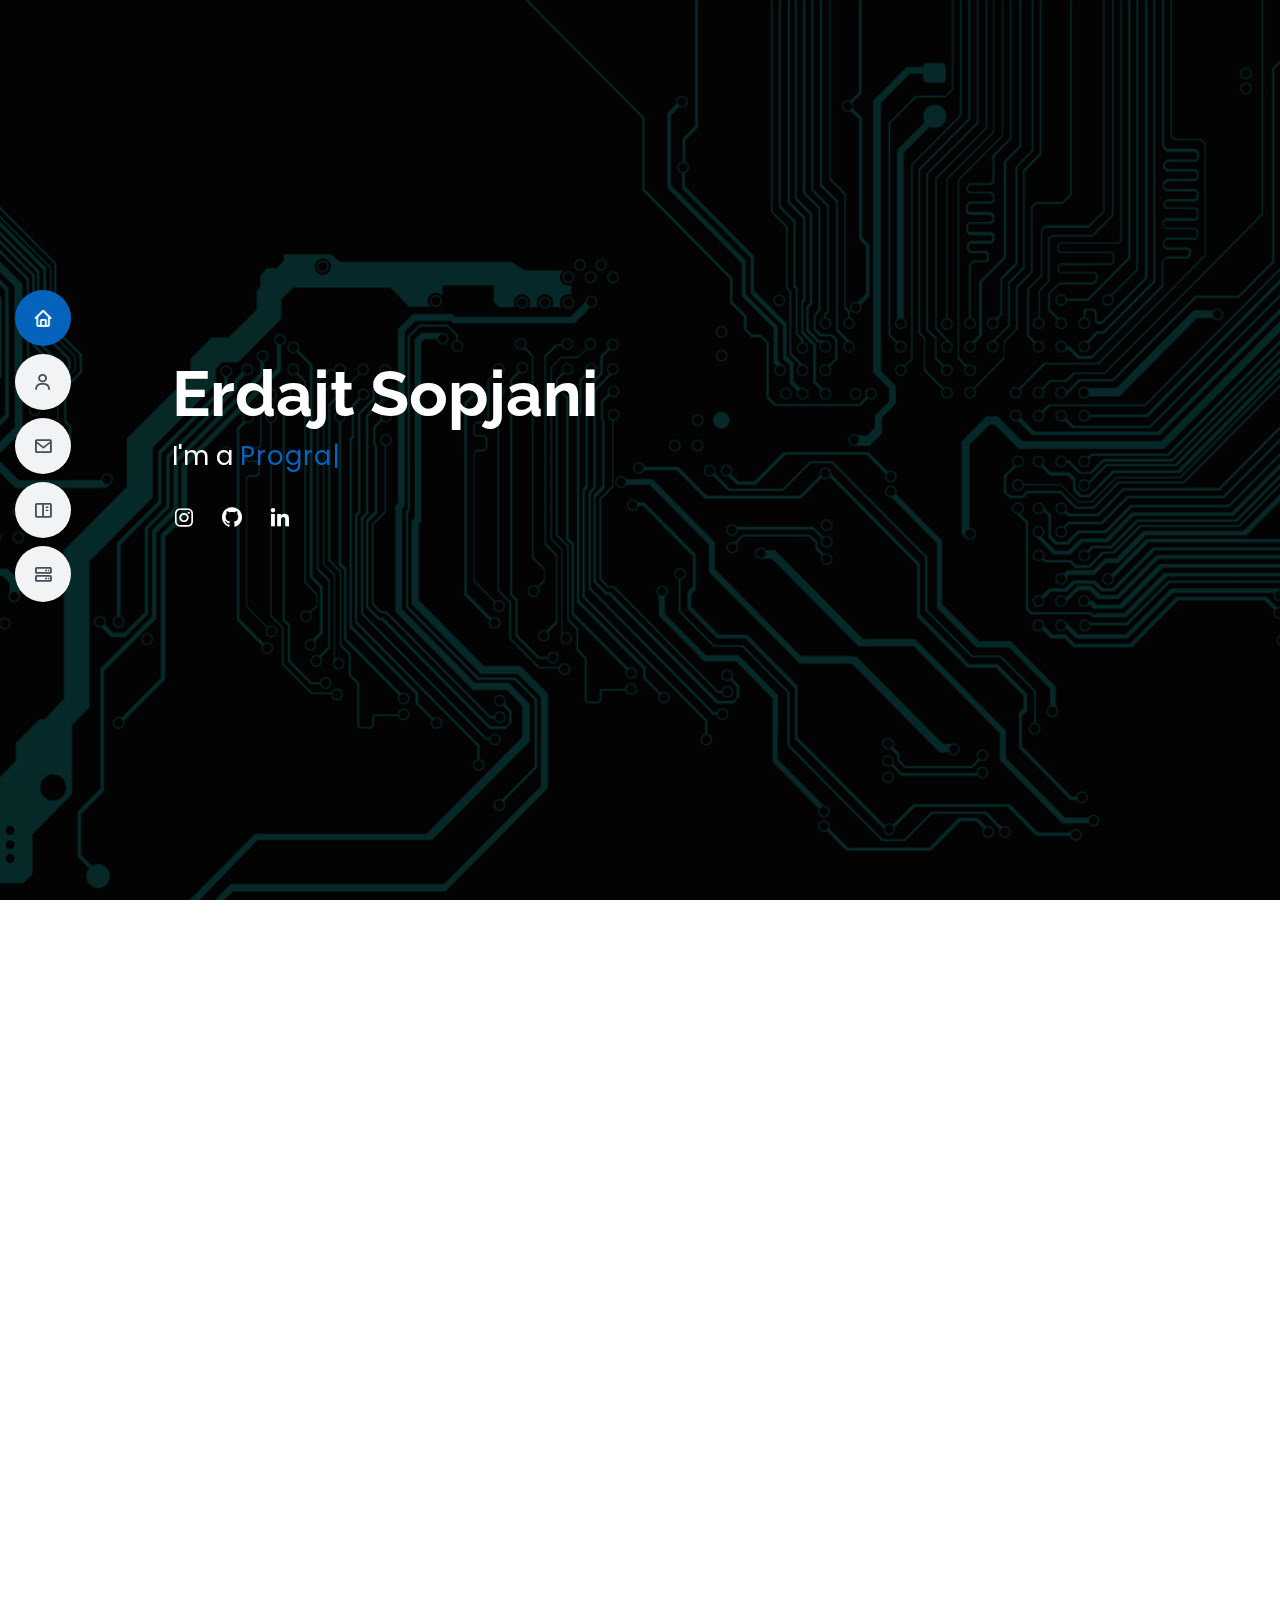
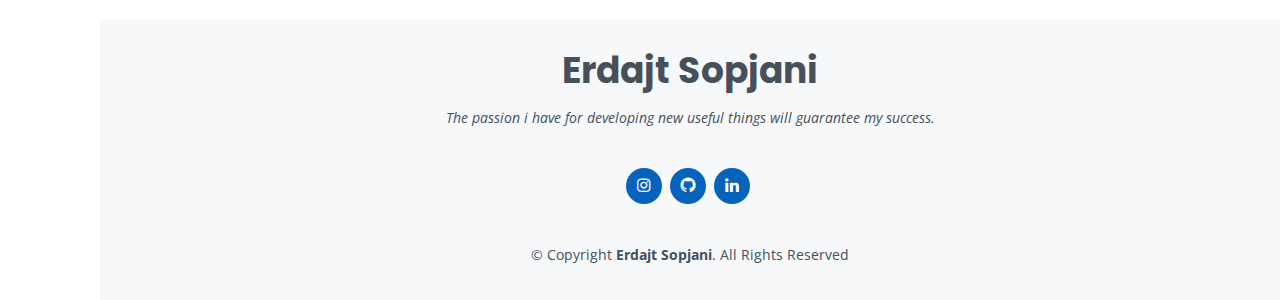
==== commit 4cd2b740: "Update index.html" ====
--- a/index.html
+++ b/index.html
@@ -383,6 +383,18 @@
                         <div class="row portfolio-container" data-aos="fade-up" data-aos-delay="200">
 
 
+                            <a href="summerize.html" class="portfolio-details-lightbox" data-glightbox="type: external" title="Portfolio Details">
+                                <div class="col-lg-4 col-md-6 portfolio-item filter-app">
+                                    <div class="portfolio-wrap">
+                                        <img src="assets/img/summerize.png" class="img-fluid" alt="">
+                                        <div class="portfolio-info">
+                                            <h4>Summerize</h4>
+                                            <p>App</p>
+                                        </div>
+                                    </div>
+                                </div>
+                            </a>
+
                             <a href="erchat.html" class="portfolio-details-lightbox" data-glightbox="type: external" title="Portfolio Details">
                                 <div class="col-lg-4 col-md-6 portfolio-item filter-app">
                                     <div class="portfolio-wrap">
@@ -395,17 +407,18 @@
                                 </div>
                             </a>
 
-                            <a href="erterm.html" class="portfolio-details-lightbox" data-glightbox="type: external" title="Portfolio Details">
-                                <div class="col-lg-4 col-md-6 portfolio-item filter-web">
+                            <a href="cyberguard.html" class="portfolio-details-lightbox" data-glightbox="type: external" title="Portfolio Details">
+                                <div class="col-lg-4 col-md-6 portfolio-item filter-app">
                                     <div class="portfolio-wrap">
-                                        <img src="assets/img/erterm.png" class="img-fluid" alt="">
+                                        <img src="assets/img/CybErGuard.png" class="img-fluid" alt="">
                                         <div class="portfolio-info">
-                                            <h4>ErTerminal</h4>
-                                            <p>Web App</p>
+                                            <h4>CybErGuard2.0</h4>
+                                            <p>Hacking Tool</p>
                                         </div>
                                     </div>
                                 </div>
                             </a>
+                            
 
                             <a href="bgtproject.html" class="portfolio-details-lightbox" data-glightbox="type: external" title="Portfolio Details">
                                 <div class="col-lg-4 col-md-6 portfolio-item filter-card">
@@ -419,6 +432,18 @@
                                 </div>
                             </a>
 
+                            <a href="erterm.html" class="portfolio-details-lightbox" data-glightbox="type: external" title="Portfolio Details">
+                                <div class="col-lg-4 col-md-6 portfolio-item filter-web">
+                                    <div class="portfolio-wrap">
+                                        <img src="assets/img/erterminal.png" class="img-fluid" alt="">
+                                        <div class="portfolio-info">
+                                            <h4>ErTerminal</h4>
+                                            <p>Web App</p>
+                                        </div>
+                                    </div>
+                                </div>
+                            </a>
+
                             <a href="handdetection.html" class="portfolio-details-lightbox" data-glightbox="type: external" title="Portfolio Details">
                                 <div class="col-lg-4 col-md-6 portfolio-item filter-app">
                                     <div class="portfolio-wrap">
@@ -443,24 +468,12 @@
                                 </div>
                             </a>
 
-                            <a href="spaceshooter.html" class="portfolio-details-lightbox" data-glightbox="type: external" title="Portfolio Details">
-                                <div class="col-lg-4 col-md-6 portfolio-item filter-app">
-                                    <div class="portfolio-wrap">
-                                        <img src="assets/img/spaceshooter1.png" class="img-fluid" alt="">
-                                        <div class="portfolio-info">
-                                            <h4>SpaceShooter</h4>
-                                            <p>Game</p>
-                                        </div>
-                                    </div>
-                                </div>
-                            </a>
-
                             <a href="shootthem.html" class="portfolio-details-lightbox" data-glightbox="type: external" title="Portfolio Details">
                                 <div class="col-lg-4 col-md-6 portfolio-item filter-app">
                                     <div class="portfolio-wrap">
                                         <img src="assets/img/shootthem.png" class="img-fluid" alt="">
                                         <div class="portfolio-info">
-                                            <h4>ShootThem</h4>
+                                            <h4>SpaceShooter</h4>
                                             <p>Game</p>
                                         </div>
                                     </div>
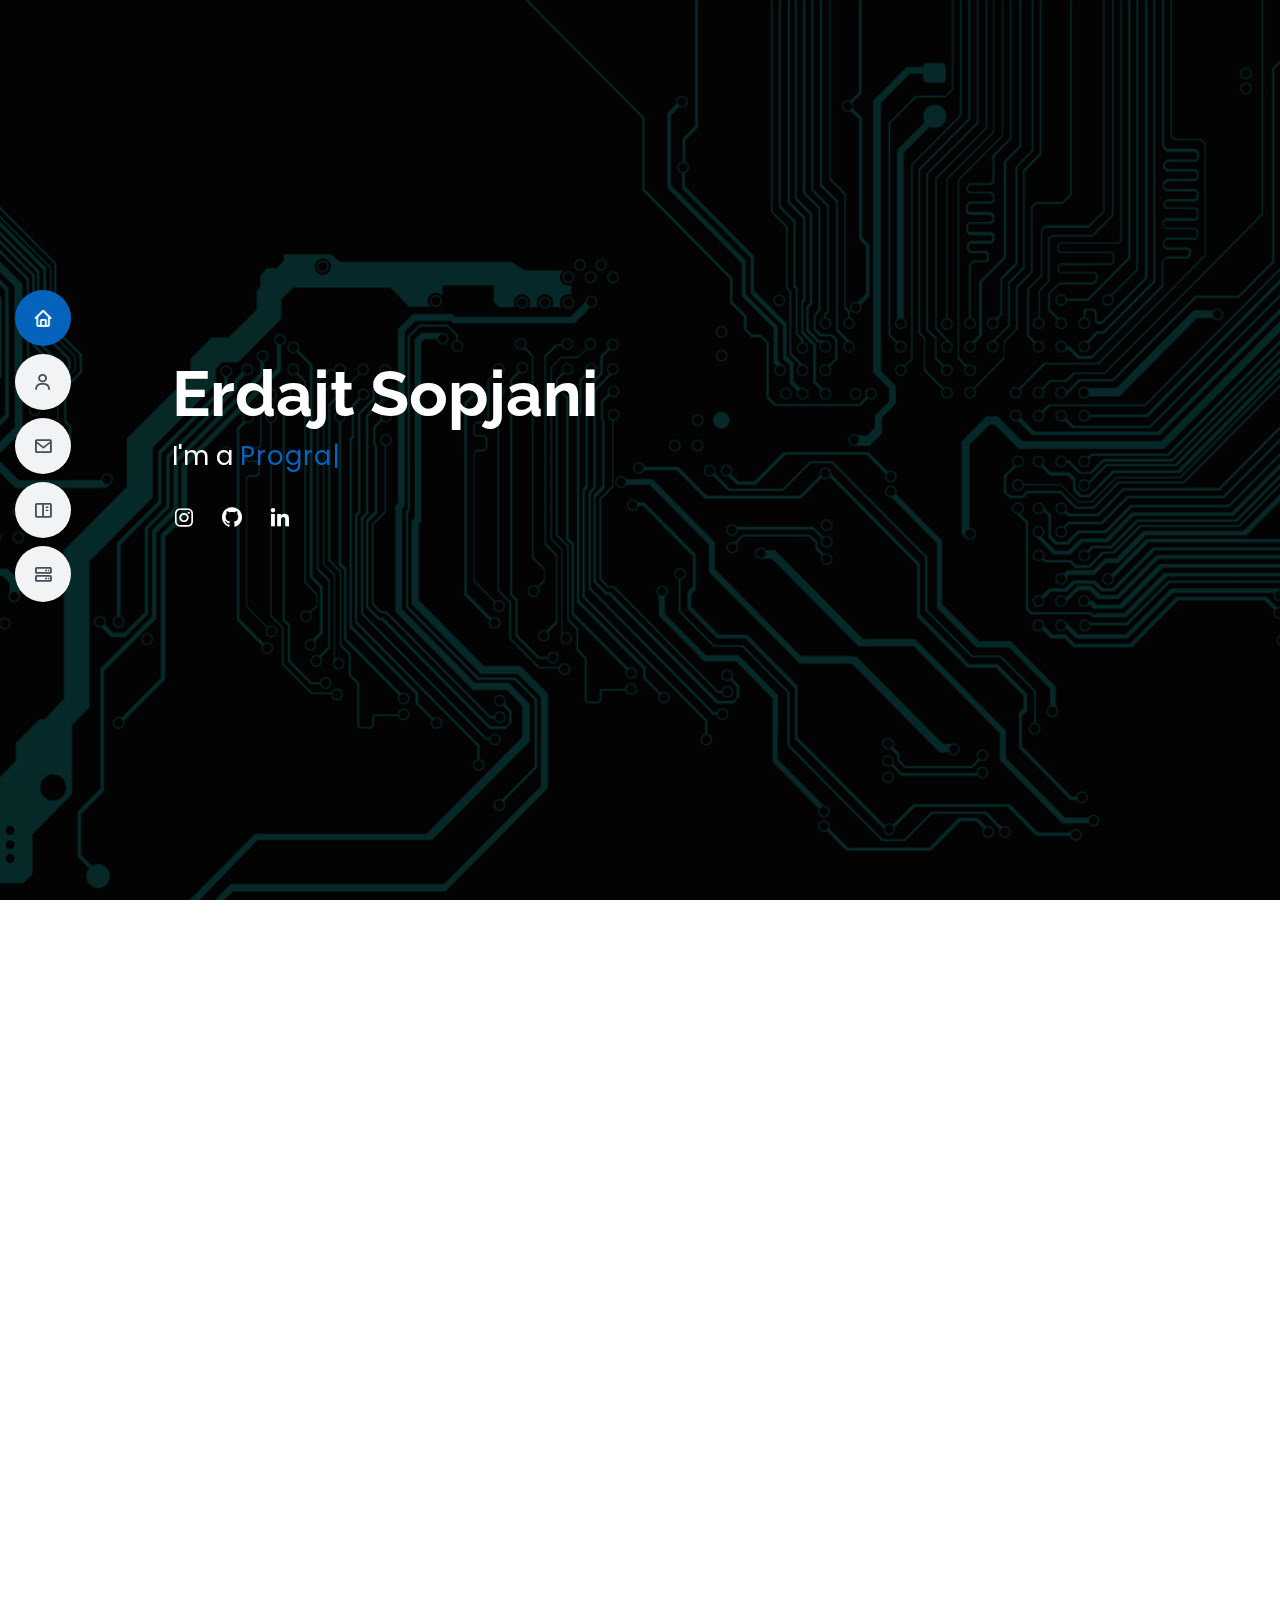
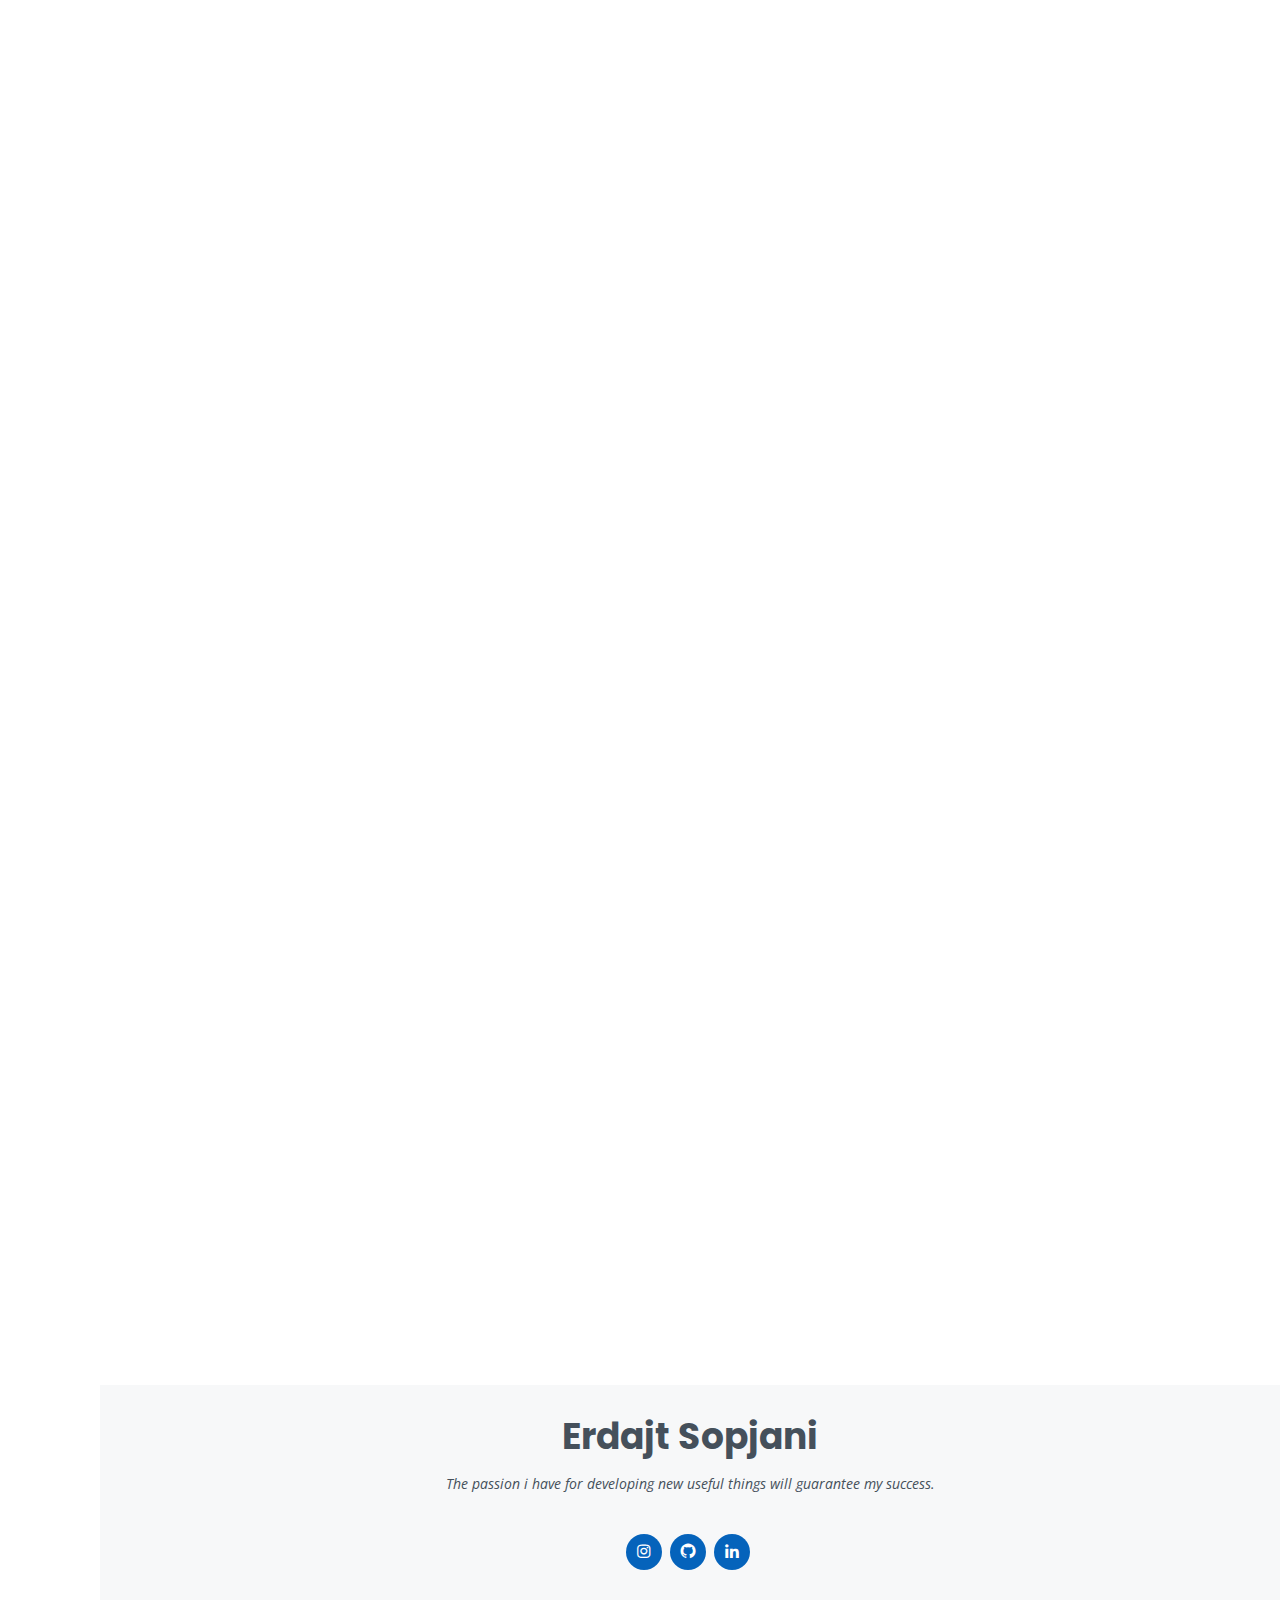
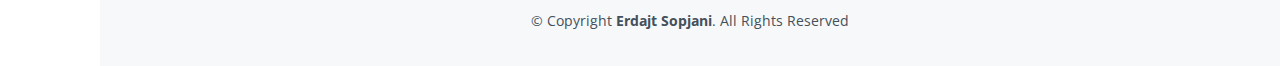
==== commit 35953657: "Added Award" ====
--- a/index.html
+++ b/index.html
@@ -145,7 +145,7 @@
 
                 <div class="section-title">
                     <h2>Facts</h2>
-                    <p>Even tho I'm quite young i still had some pretty good experiences, here are some of them: </p>
+                    <p>Even though I'm quite young i still had some pretty good experiences, here are some of them: </p>
                 </div>
 
                 <div class="row">
@@ -201,6 +201,8 @@
                     <div class="row">
                         <div class="col-lg-4">
                             <img src="assets/img/ict.jpg" class="img-fluid" alt="">
+                            <br>
+                            <br>
                             <img src="assets/img/ictprize.jpg" class="img-fluid" alt="">
                         </div>
                         <div class="col-lg-8 pt-4 pt-lg-0 content">
@@ -223,68 +225,115 @@
                                 </div>
                             </div><br><br>
                             <p>
-                                <img style="height: 300px; width: 600px;" class="img-fluid" src="assets/img/ictskena.jpg" alt=""><br>I am thrilled to have won second place in the prestigious ICT Albanian Awards for my AI project.<br><br> It is an incredible
+                                <img style="height: 300px; width: 600px;" class="img-fluid" src="assets/img/ictskena.jpg" alt=""><br>
+                                I am thrilled to have won second place in the prestigious ICT Albanian Awards for my AI project.<br><br> It is an incredible
                                 honor to be recognized among such talented contestants, especially considering that I am the youngest participant.<br> The ICT Albanian Awards are widely renowned in the industry, and this achievement signifies the recognition
                                 of my dedication and innovation in the field of artificial intelligence. <br><br>I am grateful for this incredible opportunity and excited to continue pushing boundaries and making a positive impact in the world of technology.<br><br><br>
+                            </p><br><br><br><br>
+                        </div>
+                    </div>
+
+                </div>
+
+<br>
+<br>
+<br>
+
+                <div class="container" data-aos="fade-up">
+
+                    <div class="row">
+                        <div class="col-lg-4">
+                            <img src="assets/img/techfest3.jpeg" class="img-fluid" alt="">
+                            <br>
+                            <br>
+                            <img src="assets/img/techfest2.jpeg" class="img-fluid" alt="">
+                        </div>
+                        <div class="col-lg-8 pt-4 pt-lg-0 content">
+                            <h3>Awards won by me</h3>
+                            <div class="row">
+                                <div class="col-lg-6">
+                                    <ul>
+                                        <li><i class="bi bi-chevron-right"></i> <strong>Award:</strong> <span>Techfest</span></li>
+                                        <li><i class="bi bi-chevron-right"></i> <strong>Website:</strong> <span><a href="https://techfest.hackathon-base.org/">https://techfest.hackathon-base.org/</a></span></li> 
+                                        <li><i class="bi bi-chevron-right"></i> <strong>Winnings:</strong> <span>Trip to austria, meeting other devs</span></li>
+                                    </ul>
+                                </div>
+                                <div class="col-lg-6">
+                                    <ul>
+                                        <li><i class="bi bi-chevron-right"></i> <strong>Date:</strong> <span>28.10.2023</span></li>
+                                        <li><i class="bi bi-chevron-right"></i> <strong>Competition:</strong> <span>Developers Junior and Senior</span></li>
+                                        <li><i class="bi bi-chevron-right"></i> <strong>City:</strong> <span>Tirana, Albania</span></li>
+                                    </ul>
+                                </div>
+                            </div><br><br>
+                            <p>
+                                I am thrilled to have won at TechFest, there were alot of senior developers and alot of developers with more experience than me.
+                                <br><br>It is an incredible honor to be recognized among such talented contestants, especially considering that I am the youngest participant.<br> 
+                                The TechFest is widely renowned in the industry, and this achievement signifies the recognition. <br><br>
+                                It was definitely a challenge, the problems were hard computer science problems but I've been practicing some leetcode and managed to beat even the Senior Developers. Some of them actually asked me for help which was a great rewarding feeling.
+                                <br><br> I feel like with this challenge I proved to myself that I am making progress after countless hours spent learning and countless sleepsless nights.<br><br>Thank you to the TechFest team for the opportunity and stay tuned for other awards because I'm not stopping here.<br><br>
+                                <img src="assets/img/techfest1.jpeg" width="370" height="507" alt="">
+                            </p><br><br><br><br>
+                        </div>
+                    </div>
+
+                </div>
+                </div>
+
+<br>
+<br>
+<br>
+
+                <div class="container" data-aos="fade-up">
+
+                    <div class="row">
+                        <div class="col-lg-4">
+                            <img src="assets/img/awards.jpeg" class="img-fluid" alt="">
+                            <br>
+                            <br>
+                            <img src="assets/img/awards2.jpg" class="img-fluid" alt="">
+                        </div>
+                        <div class="col-lg-8 pt-4 pt-lg-0 content">
+                            <div class="row">
+                                <div class="col-lg-6">
+                                    <ul>
+                                        <li><i class="bi bi-chevron-right"></i> <strong>Award:</strong> <span>Java e Shkences</span></li>
+                                        <li><i class="bi bi-chevron-right"></i> <strong>Website:</strong> <span>http://www.donbosko-kosova.com/</span></li>
+                                        <li><i class="bi bi-chevron-right"></i> <strong>Place Won:</strong> <span>We won first place!</span></li>
+                                        <li><i class="bi bi-chevron-right"></i> <strong>Article:</strong> <span>This is an article that got written about us and the competition we won: <a href="https://kidsofkosova.net/erdajt-sopjani-me-dy-shoket-e-tij-lum-vokshi-dhe-idriz-mirena-fituan-cmimin-e-pare-ne-garen-java-e-shkences/">kidsofkosova.net/erdajtsopjani</a></span></li>
+                                    </ul>
+                                </div>
+                                <div class="col-lg-6">
+                                    <ul>
+                                        <li><i class="bi bi-chevron-right"></i> <strong>Date:</strong> <span>28.03.2023</span></li>
+                                        <li><i class="bi bi-chevron-right"></i> <strong>Competition:</strong> <span>Students between 15-18 years old</span></li>
+                                        <li><i class="bi bi-chevron-right"></i> <strong>Winnings:</strong> <span>400$ and a 3 year scholarship for software engineering</span></li>
+                                        <li><i class="bi bi-chevron-right"></i> <strong>City:</strong> <span>Fushe Kosove, Kosovo</span></li>
+                                    </ul>
+                                </div>
+                            </div><br><br>
+                            <p>
+                                This award is won by me and two of my friends.<br><br>We got first place on a competition based around Technology and AI.<br><br>It was a challenge and it was really hard if im completely honest. Because we were competing
+                                with a big age gap.<br>But in the end our idea was the best and our implementation was the closest to perfect.<br>What really helped was the skills and confidence of me and my group.<br><br>We were sure and confident
+                                we were going to win.<br>The passion we have for computers and developing new thing will take us far in life.<br>Today we continue to chase our dreams and we continue to compete in every competition we can <br> and
+                                the motivation this competition gave us is limitless.<br><br><br>This is the project that got us the win:
                             </p><br><br>
+                            <a href="bgtproject.html" class="portfolio-details-lightbox" data-glightbox="type: external" title="Portfolio Details">
+                                <div class="col-lg-4 col-md-6 portfolio-item filter-card">
+                                    <div class="portfolio-wrap">
+                                        <img src="assets/img/detection.jpg" class="img-fluid" alt="">
+                                        <div class="portfolio-info">
+                                            <h4>BGT Project</h4>
+                                            <p>App</p>
+                                        </div>
+                                    </div>
+                                </div>
+                            </a>
                         </div>
                     </div>
 
                 </div>
             </section>
-
-            <main id="awards">
-
-
-                <section id="about" class="about">
-                    <div class="container" data-aos="fade-up">
-
-                        <div class="row">
-                            <div class="col-lg-4">
-                                <img src="assets/img/awards.jpeg" class="img-fluid" alt="">
-                                <img src="assets/img/awards2.jpg" class="img-fluid" alt="">
-                            </div>
-                            <div class="col-lg-8 pt-4 pt-lg-0 content">
-                                <div class="row">
-                                    <div class="col-lg-6">
-                                        <ul>
-                                            <li><i class="bi bi-chevron-right"></i> <strong>Award:</strong> <span>Java e Shkences</span></li>
-                                            <li><i class="bi bi-chevron-right"></i> <strong>Website:</strong> <span>http://www.donbosko-kosova.com/</span></li>
-                                            <li><i class="bi bi-chevron-right"></i> <strong>Place Won:</strong> <span>We won first place!</span></li>
-                                            <li><i class="bi bi-chevron-right"></i> <strong>Article:</strong> <span>This is an article that got written about us and the competition we won: <a href="https://kidsofkosova.net/erdajt-sopjani-me-dy-shoket-e-tij-lum-vokshi-dhe-idriz-mirena-fituan-cmimin-e-pare-ne-garen-java-e-shkences/">kidsofkosova.net/erdajtsopjani</a></span></li>
-                                        </ul>
-                                    </div>
-                                    <div class="col-lg-6">
-                                        <ul>
-                                            <li><i class="bi bi-chevron-right"></i> <strong>Date:</strong> <span>28.03.2023</span></li>
-                                            <li><i class="bi bi-chevron-right"></i> <strong>Competition:</strong> <span>Students between 15-18 years old</span></li>
-                                            <li><i class="bi bi-chevron-right"></i> <strong>Winnings:</strong> <span>400$ and a 3 year scholarship for software engineering</span></li>
-                                            <li><i class="bi bi-chevron-right"></i> <strong>City:</strong> <span>Fushe Kosove, Kosovo</span></li>
-                                        </ul>
-                                    </div>
-                                </div><br><br>
-                                <p>
-                                    This award is won by me and two of my friends.<br><br>We got first place on a competition based around Technology and AI.<br><br>It was a challenge and it was really hard if im completely honest. Because we were competing
-                                    with a big age gap.<br>But in the end our idea was the best and our implementation was the closest to perfect.<br>What really helped was the skills and confidence of me and my group.<br><br>We were sure and confident
-                                    we were going to win.<br>The passion we have for computers and developing new thing will take us far in life.<br>Today we continue to chase our dreams and we continue to compete in every competition we can <br> and
-                                    the motivation this competition gave us is limitless.<br><br><br>This is the project that got us the win:
-                                </p><br><br>
-                                <a href="bgtproject.html" class="portfolio-details-lightbox" data-glightbox="type: external" title="Portfolio Details">
-                                    <div class="col-lg-4 col-md-6 portfolio-item filter-card">
-                                        <div class="portfolio-wrap">
-                                            <img src="assets/img/detection.jpg" class="img-fluid" alt="">
-                                            <div class="portfolio-info">
-                                                <h4>BGT Project</h4>
-                                                <p>App</p>
-                                            </div>
-                                        </div>
-                                    </div>
-                                </a>
-                            </div>
-                        </div>
-
-                    </div>
-                </section>
 
                 <section id="skills" class="skills section-bg">
                     <div class="container" data-aos="fade-up">
@@ -306,49 +355,47 @@
                                 </div>
 
                                 <div class="progress">
-                                    <span class="skill">Java <i class="val">20%</i></span>
+                                    <span class="skill">React <i class="val">60%</i></span>
                                     <div class="progress-bar-wrap">
-                                        <div class="progress-bar" role="progressbar" aria-valuenow="20" aria-valuemin="0" aria-valuemax="100"></div>
+                                        <div class="progress-bar" role="progressbar" aria-valuenow="70" aria-valuemin="0" aria-valuemax="100"></div>
                                     </div>
                                 </div>
 
                                 <div class="progress">
-                                    <span class="skill">Adobe Premiere Pro <i class="val">75%</i></span>
+                                    <span class="skill">.NET <i class="val">75%</i></span>
                                     <div class="progress-bar-wrap">
                                         <div class="progress-bar" role="progressbar" aria-valuenow="85" aria-valuemin="0" aria-valuemax="100"></div>
                                     </div>
                                 </div>
-
-                            </div>
-
-                            <div class="col-lg-6">
-
-                                <div class="progress">
-                                    <span class="skill">Git <i class="val">40%</i></span>
-                                    <div class="progress-bar-wrap">
-                                        <div class="progress-bar" role="progressbar" aria-valuenow="40" aria-valuemin="0" aria-valuemax="100"></div>
-                                    </div>
-                                </div>
-
-                                <div class="progress">
-                                    <span class="skill">C# <i class="val">25%</i></span>
-                                    <div class="progress-bar-wrap">
-                                        <div class="progress-bar" role="progressbar" aria-valuenow="20" aria-valuemin="0" aria-valuemax="100"></div>
-                                    </div>
-                                </div>
-
-                                <div class="progress">
-                                    <span class="skill">Photoshop <i class="val">55%</i></span>
-                                    <div class="progress-bar-wrap">
-                                        <div class="progress-bar" role="progressbar" aria-valuenow="55" aria-valuemin="0" aria-valuemax="100"></div>
-                                    </div>
-                                </div>
-
 
                                 <div class="progress">
                                     <span class="skill">Linux<i class="val">94%</i></span>
                                     <div class="progress-bar-wrap">
                                         <div class="progress-bar" role="progressbar" aria-valuenow="95" aria-valuemin="0" aria-valuemax="100"></div>
+                                    </div>
+                                </div>
+                            </div>
+
+                            <div class="col-lg-6">
+
+                                <div class="progress">
+                                    <span class="skill">Git <i class="val">70%</i></span>
+                                    <div class="progress-bar-wrap">
+                                        <div class="progress-bar" role="progressbar" aria-valuenow="70" aria-valuemin="0" aria-valuemax="100"></div>
+                                    </div>
+                                </div>
+
+                                <div class="progress">
+                                    <span class="skill">C# <i class="val">85%</i></span>
+                                    <div class="progress-bar-wrap">
+                                        <div class="progress-bar" role="progressbar" aria-valuenow="85" aria-valuemin="0" aria-valuemax="100"></div>
+                                    </div>
+                                </div>
+
+                                <div class="progress">
+                                    <span class="skill">Javascript <i class="val">90%</i></span>
+                                    <div class="progress-bar-wrap">
+                                        <div class="progress-bar" role="progressbar" aria-valuenow="90" aria-valuemin="0" aria-valuemax="100"></div>
                                     </div>
                                 </div>
 
@@ -463,18 +510,6 @@
                                         <div class="portfolio-info">
                                             <h4>Car Detection</h4>
                                             <p>App</p>
-                                        </div>
-                                    </div>
-                                </div>
-                            </a>
-
-                            <a href="shootthem.html" class="portfolio-details-lightbox" data-glightbox="type: external" title="Portfolio Details">
-                                <div class="col-lg-4 col-md-6 portfolio-item filter-app">
-                                    <div class="portfolio-wrap">
-                                        <img src="assets/img/shootthem.png" class="img-fluid" alt="">
-                                        <div class="portfolio-info">
-                                            <h4>SpaceShooter</h4>
-                                            <p>Game</p>
                                         </div>
                                     </div>
                                 </div>
